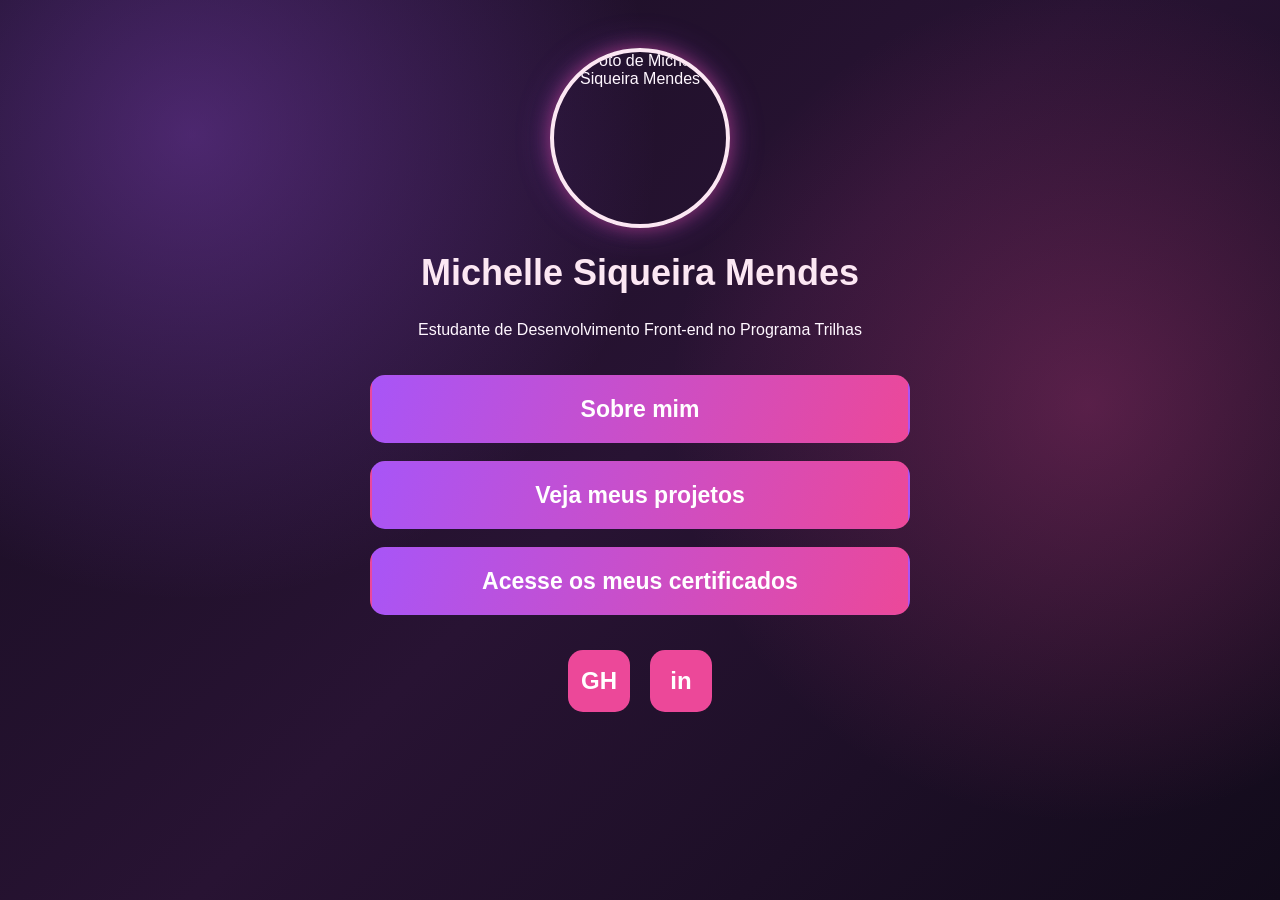
==== index.html @ 0b78cd4c "Add files via upload" ====
<!DOCTYPE html>
<html lang="pt-BR">
<head>
  <meta charset="UTF-8">
  <meta name="viewport" content="width=device-width, initial-scale=1.0">
  <meta name="description" content="Portfólio de Michelle Siqueira Mendes, estudante de Administração e Desenvolvimento Front-end no Programa Trilhas.">
  <title>Michelle Siqueira Mendes | Portfólio</title>
  <link rel="stylesheet" href="style.css">
</head>
<body>
  <main class="container">
    <header class="perfil">
      <img class="foto" src="img/perfil.jpg" alt="Foto de Michelle Siqueira Mendes">
      <h1>Michelle Siqueira Mendes</h1>
      <p>Estudante de Desenvolvimento Front-end no Programa Trilhas</p>
    </header>

    <nav class="menu" aria-label="Navegação principal">
      <a class="botao" href="sobre.html">Sobre mim</a>
      <a class="botao" href="projetos.html">Veja meus projetos</a>
      <a class="botao" href="https://drive.google.com/drive/folders/1CW22jY88sCf8wx4Vc0iXqhMY6E3hB7ao?usp=sharing
      " target="_blank" rel="noopener noreferrer">Acesse os meus certificados</a>
    </nav>

    <div class="redes" aria-label="Redes sociais">
      <a class="rede" href="https://github.com/siqueiramichelle2004-cpu" target="_blank" rel="noopener noreferrer" aria-label="GitHub">GH</a>
      <a class="rede linkedin" href="https://www.linkedin.com/in/michelle-siqueira-mendes-4ba0b3346/">in</a>
    </div>
  </main>
</body>
</html>
---- style.css ----
/* CORES E CONFIGURACOES GERAIS */

:root {
    --lilas: #a855f7;
    --lilas-claro: #e9d5ff;
    --rosa: #ec4899;
    --rosa-claro: #fce7f3;
    --fundo: #160d20;
    --texto: #fff7ff;
    --painel: rgba(38, 20, 48, 0.88);
}

* {
    box-sizing: border-box;
}

html {
    min-height: 100%;
}

body {
    margin: 0;
    min-height: 100vh;
    font-family: Arial, Helvetica, sans-serif;
    color: var(--texto);

    background:
        radial-gradient(
            circle at 15% 15%,
            rgba(168, 85, 247, 0.35),
            transparent 35%
        ),
        radial-gradient(
            circle at 85% 45%,
            rgba(236, 72, 153, 0.28),
            transparent 35%
        ),
        linear-gradient(135deg, #160d20, #281333, #120b1b);

    background-attachment: fixed;
}

/* CONTEUDO PRINCIPAL */

.container {
    position: relative;
    width: min(100% - 32px, 850px);
    margin: 0 auto;
    padding: 48px 0 30px;
    text-align: center;
}

/* FOTO E PERFIL */

.perfil {
    display: flex;
    flex-direction: column;
    align-items: center;
}

.foto {
    display: block;
    width: 180px;
    height: 180px;
    object-fit: cover;
    object-position: center 35%;
    border-radius: 50%;
    border: 4px solid var(--rosa-claro);
    box-shadow:
        0 0 18px rgba(236, 72, 153, 0.5),
        0 0 35px rgba(168, 85, 247, 0.3);
}

h1 {
    margin: 22px 0 10px;
    font-size: clamp(25px, 5vw, 36px);
    line-height: 1.25;
    font-weight: 700;
    color: var(--rosa-claro);
}

.subtitulo {
    max-width: 650px;
    margin: 8px 0 30px;
    font-size: clamp(18px, 3.5vw, 25px);
    line-height: 1.5;
    color: var(--lilas-claro);
}

/* BOTOES DA PAGINA INICIAL */

.menu {
    display: flex;
    flex-direction: column;
    gap: 18px;
    width: min(100%, 540px);
    margin: 20px auto 0;
}

.botao {
    display: flex;
    justify-content: center;
    align-items: center;
    min-height: 68px;
    padding: 16px 22px;

    border: 2px solid transparent;
    border-radius: 15px;

    background: linear-gradient(
        110deg,
        var(--lilas),
        var(--rosa)
    );

    color: white;
    text-decoration: none;
    text-align: center;
    font-size: clamp(17px, 3vw, 23px);
    font-weight: 600;

    transition:
        transform 0.2s ease,
        box-shadow 0.2s ease,
        filter 0.2s ease;
}

.botao:hover {
    transform: translateY(-3px);
    box-shadow: 0 8px 25px rgba(236, 72, 153, 0.3);
    filter: brightness(1.1);
}

.botao:focus-visible,
.rede:focus-visible {
    outline: 3px solid white;
    outline-offset: 4px;
}

/* REDES SOCIAIS */

.redes {
    display: flex;
    justify-content: center;
    gap: 20px;
    margin-top: 35px;
}

.rede {
    display: grid;
    place-items: center;
    width: 62px;
    height: 62px;
    border-radius: 15px;
    background: var(--rosa);
    color: white;
    text-decoration: none;
    font-size: 24px;
    font-weight: bold;
    transition: transform 0.2s ease;
}

.rede:hover {
    transform: scale(1.08);
    background: var(--lilas);
}

/* PAGINAS INTERNAS */

.conteudo {
    margin: 25px auto 0;
    padding: 28px;
    border: 1px solid rgba(233, 213, 255, 0.2);
    border-radius: 20px;
    background: var(--painel);
    box-shadow: 0 12px 35px rgba(0, 0, 0, 0.2);
    text-align: left;
    line-height: 1.8;
}

.conteudo h2 {
    margin: 0 0 20px;
    color: var(--rosa-claro);
    text-align: center;
    font-size: 30px;
}
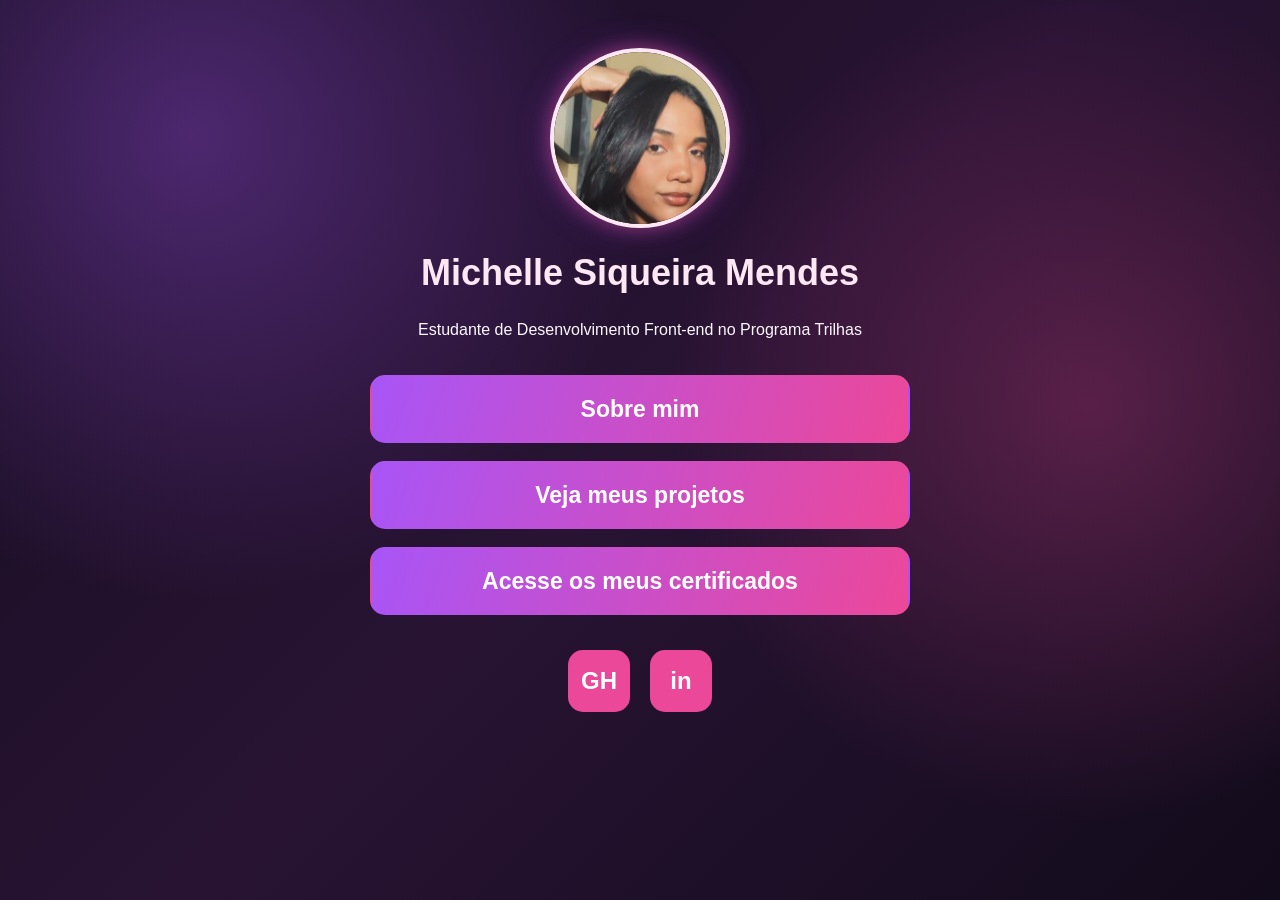
==== commit 9f06d92e: "Update profile image source in index.html" ====
--- a/index.html
+++ b/index.html
@@ -10,7 +10,7 @@
 <body>
   <main class="container">
     <header class="perfil">
-      <img class="foto" src="img/perfil.jpg" alt="Foto de Michelle Siqueira Mendes">
+      <img class="foto" src="perfil.jpg" alt="Foto de Michelle Siqueira Mendes">
       <h1>Michelle Siqueira Mendes</h1>
       <p>Estudante de Desenvolvimento Front-end no Programa Trilhas</p>
     </header>
